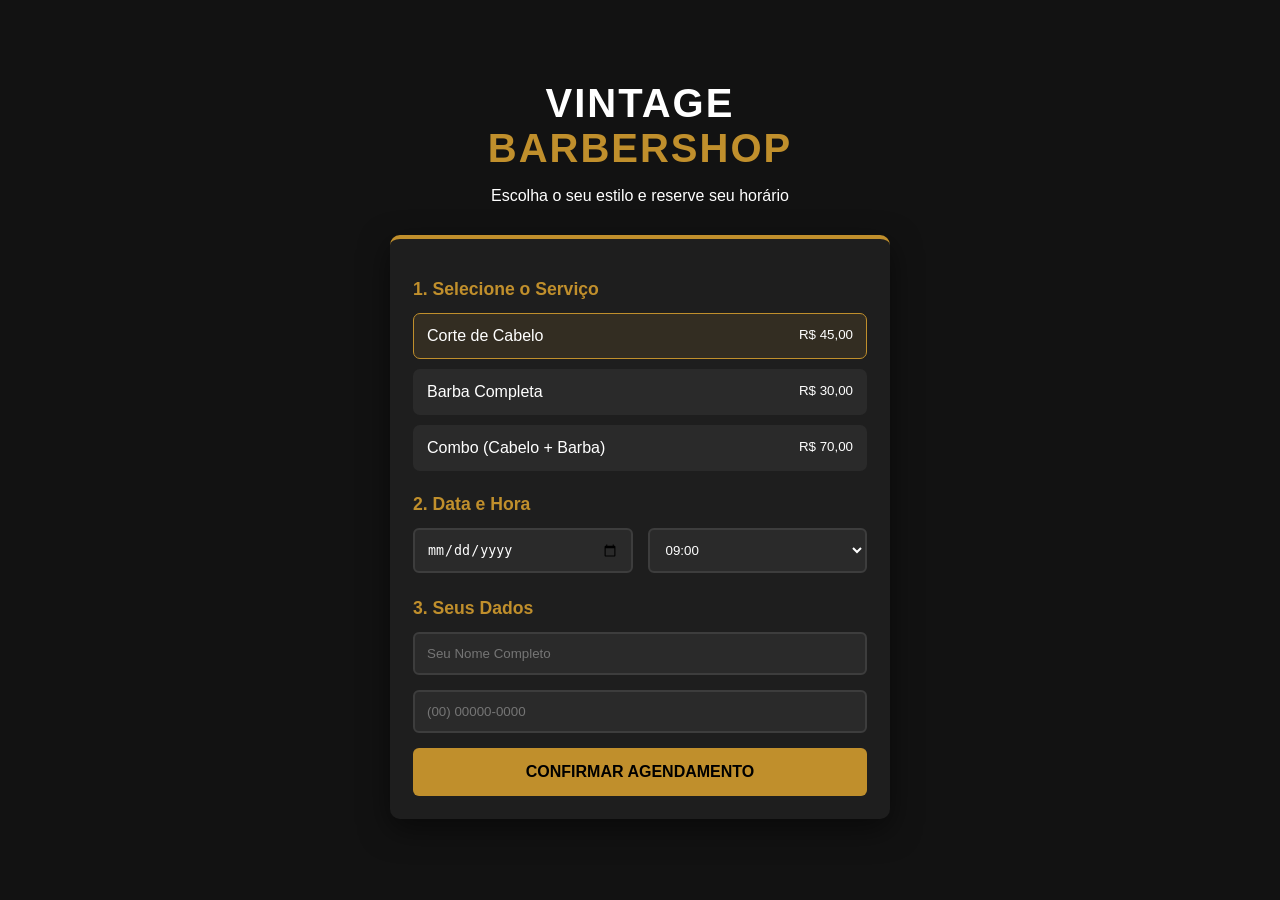
==== index.html @ 1f41ed08 "Feito" ====
<!DOCTYPE html>
<html lang="pt-br">
<head>
    <meta charset="UTF-8">
    <meta name="viewport" content="width=device-width, initial-scale=1.0">
    <title>BarberShop | Agendamento</title>
    <link rel="stylesheet" href="style.css">
</head>
<body>
    <div class="container">
        <header>
            <h1>Vintage <span>BarberShop</span></h1>
            <p>Escolha o seu estilo e reserve seu horário</p>
        </header>

        <main class="booking-card">
            <section class="services">
                <h3>1. Selecione o Serviço</h3>
                <div class="options">
                    <label class="option-item">
                        <input type="radio" name="service" value="cabelo" checked>
                        <div class="card-content">
                            <span>Corte de Cabelo</span>
                            <small>R$ 45,00</small>
                        </div>
                    </label>
                    <label class="option-item">
                        <input type="radio" name="service" value="barba">
                        <div class="card-content">
                            <span>Barba Completa</span>
                            <small>R$ 30,00</small>
                        </div>
                    </label>
                    <label class="option-item">
                        <input type="radio" name="service" value="combo">
                        <div class="card-content">
                            <span>Combo (Cabelo + Barba)</span>
                            <small>R$ 70,00</small>
                        </div>
                    </label>
                </div>
            </section>

            <section class="datetime">
                <h3>2. Data e Hora</h3>
                <div class="inputs">
                    <input type="date" id="date">
                    <select id="time">
                        <option value="09:00">09:00</option>
                        <option value="10:00">10:00</option>
                        <option value="14:00">14:00</option>
                        <option value="16:00">16:00</option>
                    </select>
                </div>
            </section>

            <section class="client-info">
                <h3>3. Seus Dados</h3>
                <input type="text" placeholder="Seu Nome Completo">
                <input type="tel" placeholder="(00) 00000-0000">
                <button type="submit" class="btn-confirm">Confirmar Agendamento</button>
            </section>
        </main>
    </div>
</body>
</html>
---- style.css ----
:root {
    --primary: #c08f2c; /* Dourado/Bronze */
    --bg: #121212;
    --card-bg: #1e1e1e;
    --text: #ffffff;
    --text-muted: #a0a0a0;
}

body {
    background-color: var(--bg);
    color: var(--text);
    font-family: 'Segoe UI', Tahoma, Geneva, Verdana, sans-serif;
    margin: 0;
    display: flex;
    justify-content: center;
    align-items: center;
    min-height: 100vh;
}

.container {
    width: 100%;
    max-width: 500px;
    padding: 20px;
}

header {
    text-align: center;
    margin-bottom: 30px;
}

header h1 {
    font-size: 2.5rem;
    margin: 0;
    text-transform: uppercase;
    letter-spacing: 2px;
}

header h1 span {
    color: var(--primary);
}

.booking-card {
    background: var(--card-bg);
    padding: 23px;
    border-radius: 10px;
    box-shadow: 0 10px 30px rgba(0,0,0,0.5);
    border-top: 4px solid var(--primary);
}

h3 {
    font-size: 1.1rem;
    margin-bottom: 13px;
    color: var(--primary);
}

/* Opções de Serviço */
.options {
    display: flex;
    flex-direction: column;
    gap: 10px;
    margin-bottom: 23px;
}

.option-item {
    cursor: pointer;
}

.option-item input {
    display: none;
}

.card-content {
    background: #2a2a2a;
    padding: 13px;
    border-radius: 7px;
    display: flex;
    justify-content: space-between;
    transition: 0.3s;
    border: 1px solid transparent;
}

.option-item input:checked + .card-content {
    border-color: var(--primary);
    background: #332d22;
}

/* Inputs de Data e Hora */
.inputs {
    display: grid;
    grid-template-columns: 1fr 1fr;
    gap: 15px;
    margin-bottom: 25px;
}

input[type="date"], 
input[type="text"], 
input[type="tel"], 
select {
    width: 100%;
    padding: 12px;
    background: #2a2a2a;
    border: 2px solid #3d3d3d;
    color: white;
    border-radius: 6px;
    outline: none;
    box-sizing: border-box;
}

.client-info input {
    margin-bottom: 15px;
}

/* Botão */
.btn-confirm {
    width: 100%;
    padding: 15px;
    background: var(--primary);
    border: none;
    border-radius: 6px;
    color: #000;
    font-weight: bold;
    font-size: 1rem;
    cursor: pointer;
    transition: 0.3s;
    text-transform: uppercase;
}

.btn-confirm:hover {
    background: #ffa600;
    transform: translateY(-2px);
}
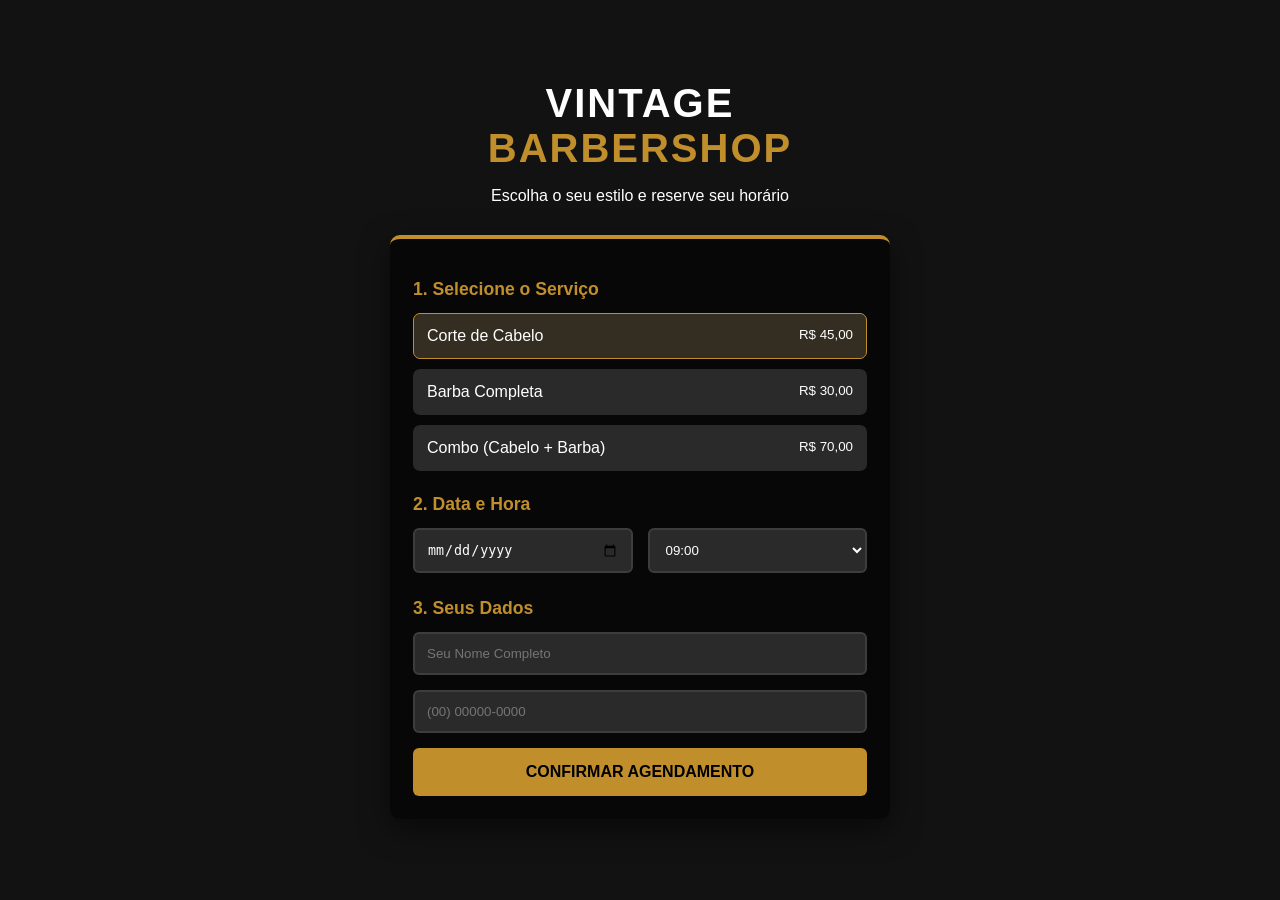
==== commit 5d3914fb: "feito mais horario" ====
--- a/index.html
+++ b/index.html
@@ -50,6 +50,7 @@
                         <option value="10:00">10:00</option>
                         <option value="14:00">14:00</option>
                         <option value="16:00">16:00</option>
+                        <option value="16:00">17:30</option>
                     </select>
                 </div>
             </section>
--- a/style.css
+++ b/style.css
@@ -1,9 +1,9 @@
 :root {
     --primary: #c08f2c; /* Dourado/Bronze */
     --bg: #121212;
-    --card-bg: #1e1e1e;
+    --card-bg: #070707;
     --text: #ffffff;
-    --text-muted: #a0a0a0;
+    --text-muted: #868686;
 }
 
 body {
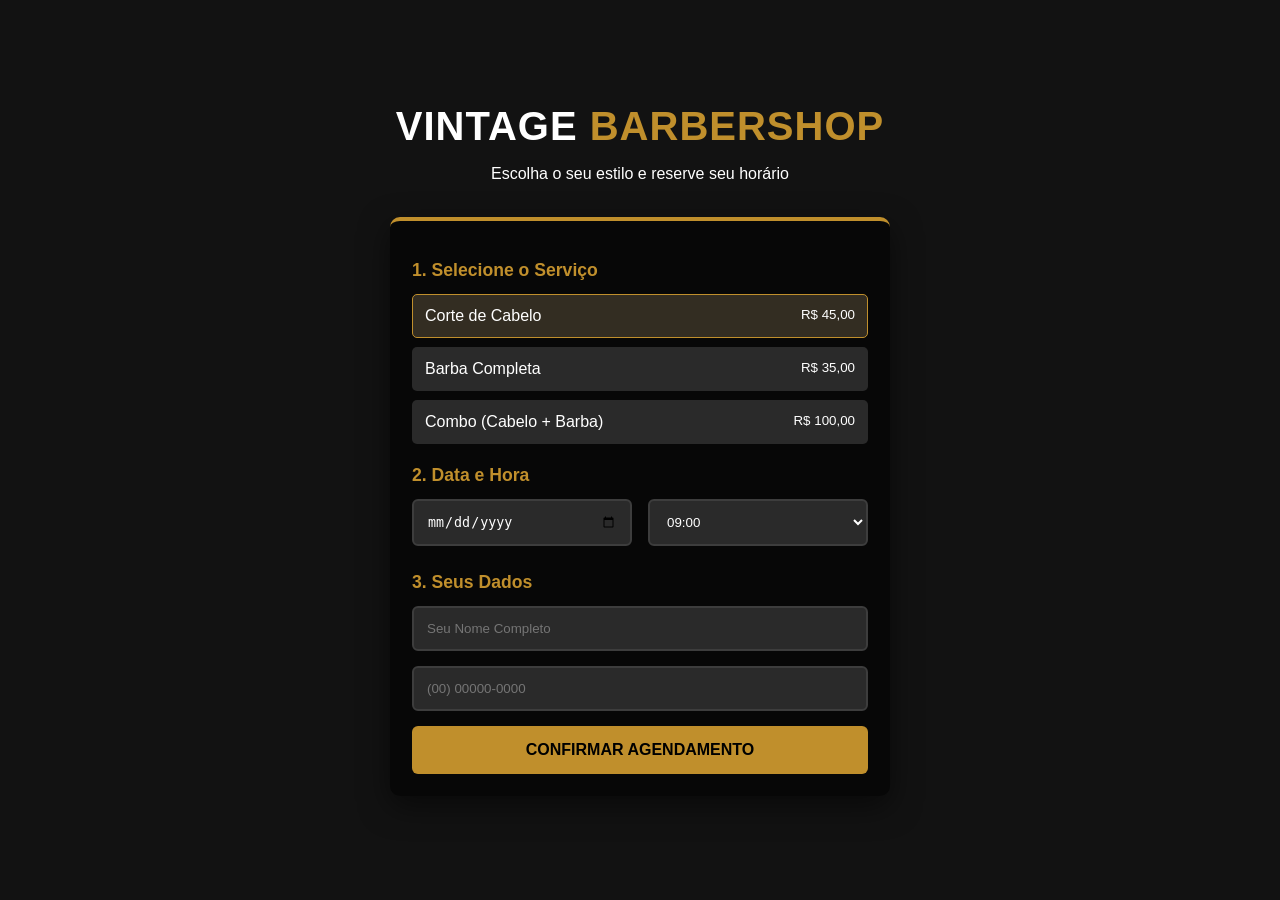
==== commit 62fd98a0: "ajustes feitos" ====
--- a/index.html
+++ b/index.html
@@ -28,14 +28,14 @@
                         <input type="radio" name="service" value="barba">
                         <div class="card-content">
                             <span>Barba Completa</span>
-                            <small>R$ 30,00</small>
+                            <small>R$ 35,00</small>
                         </div>
                     </label>
                     <label class="option-item">
                         <input type="radio" name="service" value="combo">
                         <div class="card-content">
                             <span>Combo (Cabelo + Barba)</span>
-                            <small>R$ 70,00</small>
+                            <small>R$ 100,00</small>
                         </div>
                     </label>
                 </div>
@@ -50,7 +50,11 @@
                         <option value="10:00">10:00</option>
                         <option value="14:00">14:00</option>
                         <option value="16:00">16:00</option>
-                        <option value="16:00">17:30</option>
+                        <option value="17:00">17:30</option>
+                        <option value="18:00">18:00</option>
+                         <option value="19:00">19:00</option>
+                          <option value="20:00">20:00</option>
+                           <option value="21:00">21:00</option>
                     </select>
                 </div>
             </section>
--- a/style.css
+++ b/style.css
@@ -20,19 +20,19 @@
 .container {
     width: 100%;
     max-width: 500px;
-    padding: 20px;
+    padding: 19px;
 }
 
 header {
     text-align: center;
-    margin-bottom: 30px;
+    margin-bottom: 34px;
 }
 
 header h1 {
     font-size: 2.5rem;
     margin: 0;
     text-transform: uppercase;
-    letter-spacing: 2px;
+    letter-spacing: 1px;
 }
 
 header h1 span {
@@ -41,7 +41,7 @@
 
 .booking-card {
     background: var(--card-bg);
-    padding: 23px;
+    padding: 22px;
     border-radius: 10px;
     box-shadow: 0 10px 30px rgba(0,0,0,0.5);
     border-top: 4px solid var(--primary);
@@ -57,8 +57,8 @@
 .options {
     display: flex;
     flex-direction: column;
-    gap: 10px;
-    margin-bottom: 23px;
+    gap: 9px;
+    margin-bottom: 21px;
 }
 
 .option-item {
@@ -71,8 +71,8 @@
 
 .card-content {
     background: #2a2a2a;
-    padding: 13px;
-    border-radius: 7px;
+    padding: 12px;
+    border-radius: 5px;
     display: flex;
     justify-content: space-between;
     transition: 0.3s;
@@ -88,8 +88,8 @@
 .inputs {
     display: grid;
     grid-template-columns: 1fr 1fr;
-    gap: 15px;
-    margin-bottom: 25px;
+    gap: 16px;
+    margin-bottom: 26px;
 }
 
 input[type="date"], 
@@ -97,7 +97,7 @@
 input[type="tel"], 
 select {
     width: 100%;
-    padding: 12px;
+    padding: 13px;
     background: #2a2a2a;
     border: 2px solid #3d3d3d;
     color: white;
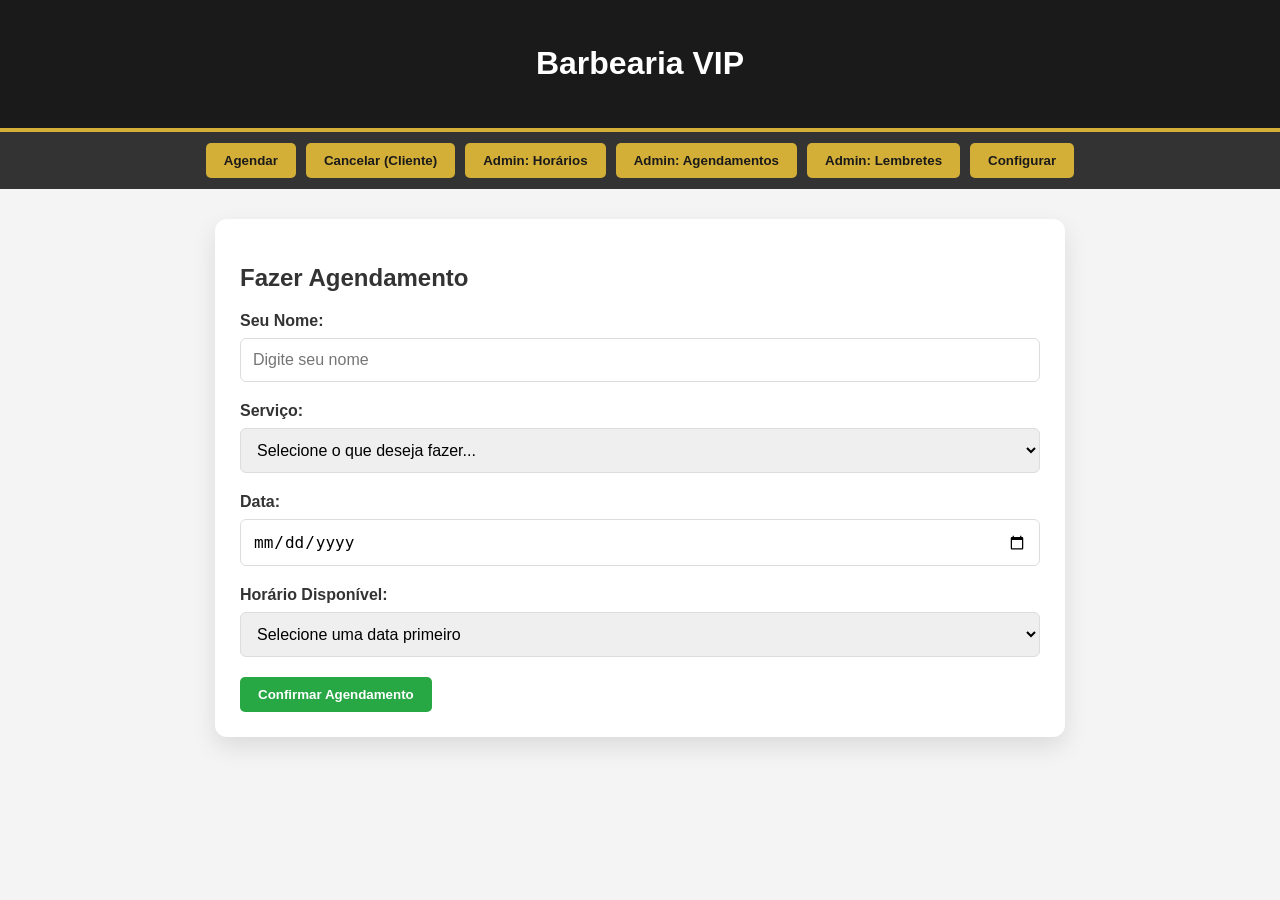
==== commit 99d11c9b: "feito ajustes" ====
--- a/index.html
+++ b/index.html
@@ -1,71 +1,116 @@
 <!DOCTYPE html>
-<html lang="pt-br">
+<html lang="pt-BR">
 <head>
     <meta charset="UTF-8">
     <meta name="viewport" content="width=device-width, initial-scale=1.0">
-    <title>BarberShop | Agendamento</title>
+    <title>Barbearia VIP - Sistema de Agendamento</title>
     <link rel="stylesheet" href="style.css">
 </head>
 <body>
-    <div class="container">
-        <header>
-            <h1>Vintage <span>BarberShop</span></h1>
-            <p>Escolha o seu estilo e reserve seu horário</p>
-        </header>
 
-        <main class="booking-card">
-            <section class="services">
-                <h3>1. Selecione o Serviço</h3>
-                <div class="options">
-                    <label class="option-item">
-                        <input type="radio" name="service" value="cabelo" checked>
-                        <div class="card-content">
-                            <span>Corte de Cabelo</span>
-                            <small>R$ 45,00</small>
-                        </div>
-                    </label>
-                    <label class="option-item">
-                        <input type="radio" name="service" value="barba">
-                        <div class="card-content">
-                            <span>Barba Completa</span>
-                            <small>R$ 35,00</small>
-                        </div>
-                    </label>
-                    <label class="option-item">
-                        <input type="radio" name="service" value="combo">
-                        <div class="card-content">
-                            <span>Combo (Cabelo + Barba)</span>
-                            <small>R$ 100,00</small>
-                        </div>
-                    </label>
-                </div>
-            </section>
+<header>
+    <h1>Barbearia VIP</h1>
+</header>
 
-            <section class="datetime">
-                <h3>2. Data e Hora</h3>
-                <div class="inputs">
-                    <input type="date" id="date">
-                    <select id="time">
-                        <option value="09:00">09:00</option>
-                        <option value="10:00">10:00</option>
-                        <option value="14:00">14:00</option>
-                        <option value="16:00">16:00</option>
-                        <option value="17:00">17:30</option>
-                        <option value="18:00">18:00</option>
-                         <option value="19:00">19:00</option>
-                          <option value="20:00">20:00</option>
-                           <option value="21:00">21:00</option>
-                    </select>
-                </div>
-            </section>
+<nav>
+    <button onclick="showTab('tab-agendar')">Agendar</button>
+    <button onclick="showTab('tab-cancelar')">Cancelar (Cliente)</button>
+    <button onclick="checkAdminAuth('tab-horarios')">Admin: Horários</button>
+    <button onclick="checkAdminAuth('tab-agendamentos')">Admin: Agendamentos <span id="badge-count" class="badge" style="display:none;">0</span></button>
+    <button onclick="checkAdminAuth('tab-lembretes')">Admin: Lembretes</button>
+    <button onclick="checkAdminAuth('tab-config')">Configurar</button>
+    <button id="btn-sair" onclick="logoutAdmin()" style="display:none;" class="btn-danger">Sair</button>
+</nav>
 
-            <section class="client-info">
-                <h3>3. Seus Dados</h3>
-                <input type="text" placeholder="Seu Nome Completo">
-                <input type="tel" placeholder="(00) 00000-0000">
-                <button type="submit" class="btn-confirm">Confirmar Agendamento</button>
-            </section>
-        </main>
+<div class="container">
+    <div id="tab-login" class="tab-content">
+        <div id="admin-lock">
+            <h2>Área Restrita</h2>
+            <p>Digite a senha para acessar o painel administrativo.</p>
+            <div class="form-group">
+                <input type="password" id="admin-senha" placeholder="Senha padrão: 1234">
+            </div>
+            <button onclick="loginAdmin()">Entrar</button>
+        </div>
     </div>
+
+    <div id="tab-agendar" class="tab-content active">
+        <h2>Fazer Agendamento</h2>
+        <div class="form-group">
+            <label>Seu Nome:</label>
+            <input type="text" id="cliente-nome" placeholder="Digite seu nome">
+        </div>
+        
+        <div class="form-group">
+            <label>Serviço:</label>
+            <select id="cliente-servico">
+                <option value="">Selecione o que deseja fazer...</option>
+                <option value="Corte de Cabelo">Corte de Cabelo - R$ 40,00</option>
+                <option value="Barba">Barba - R$ 30,00</option>
+                <option value="Corte e Barba">Corte e Barba - R$ 60,00</option>
+            </select>
+        </div>
+
+        <div class="form-group">
+            <label>Data:</label>
+            <input type="date" id="cliente-data" onchange="loadAvailableSlots()">
+        </div>
+        <div class="form-group">
+            <label>Horário Disponível:</label>
+            <select id="cliente-horario">
+                <option value="">Selecione uma data primeiro</option>
+            </select>
+        </div>
+        <button class="btn-success" onclick="agendar()">Confirmar Agendamento</button>
+        <div id="agendamento-sucesso" class="alert-success" style="display:none;"></div>
+    </div>
+
+    <div id="tab-cancelar" class="tab-content">
+        <h2>Cancelar Agendamento</h2>
+        <p>Insira o código de 4 letras que você recebeu no momento do agendamento.</p>
+        <div class="form-group">
+            <input type="text" id="codigo-cancelamento" placeholder="Ex: A7B9" maxlength="4" style="text-transform: uppercase;">
+        </div>
+        <button class="btn-danger" onclick="cancelarAgendamento()">Cancelar Meu Horário</button>
+    </div>
+
+    <div id="tab-horarios" class="tab-content">
+        <h2>Gerenciar Horários</h2>
+        <div class="form-group">
+            <label>Data:</label>
+            <input type="date" id="admin-data" onchange="renderAdminHorarios()">
+        </div>
+        <div id="lista-horarios-admin"></div>
+    </div>
+
+    <div id="tab-agendamentos" class="tab-content">
+        <h2>Agendamentos do Dia</h2>
+        <div id="resumo-faturamento" style="margin-bottom: 15px; font-size: 18px; color: var(--success); font-weight: bold;"></div>
+        <div id="lista-agendamentos"></div>
+    </div>
+
+    <div id="tab-lembretes" class="tab-content">
+        <h2>Lembretes (WhatsApp)</h2>
+        <p>Acompanhe os horários de hoje:</p>
+        <div id="lista-lembretes"></div>
+    </div>
+
+    <div id="tab-config" class="tab-content">
+        <h2>Configurações</h2>
+        <div class="form-group">
+            <label>Nova Senha Admin:</label>
+            <input type="password" id="nova-senha">
+        </div>
+        <button onclick="mudarSenha()">Salvar Nova Senha</button>
+        <hr>
+        <div class="form-group">
+            <label>Seu número de WhatsApp (com DDD):</label>
+            <input type="text" id="admin-whatsapp" placeholder="Ex: 5511999999999">
+        </div>
+        <button onclick="salvarConfig()">Salvar Configurações</button>
+    </div>
+</div>
+
+<script src="script.js"></script>
 </body>
 </html>
--- a/style.css
+++ b/style.css
@@ -1,131 +1,134 @@
 :root {
-    --primary: #c08f2c; /* Dourado/Bronze */
-    --bg: #121212;
-    --card-bg: #070707;
-    --text: #ffffff;
-    --text-muted: #868686;
+    --primary: #1a1a1a;
+    --secondary: #d4af37; /* Dourado Barbearia */
+    --bg: #f4f4f4;
+    --white: #ffffff;
+    --text: #333;
+    --danger: #dc3545;
+    --success: #28a745;
+    --info: #007bff;
 }
 
 body {
+    font-family: 'Segoe UI', Tahoma, Geneva, Verdana, sans-serif;
     background-color: var(--bg);
     color: var(--text);
-    font-family: 'Segoe UI', Tahoma, Geneva, Verdana, sans-serif;
     margin: 0;
-    display: flex;
-    justify-content: center;
-    align-items: center;
-    min-height: 100vh;
-}
-
-.container {
-    width: 100%;
-    max-width: 500px;
-    padding: 19px;
+    padding: 0;
 }
 
 header {
+    background: var(--primary);
+    color: var(--white);
+    padding: 1.5rem;
     text-align: center;
-    margin-bottom: 34px;
+    border-bottom: 4px solid var(--secondary);
 }
 
-header h1 {
-    font-size: 2.5rem;
-    margin: 0;
-    text-transform: uppercase;
-    letter-spacing: 1px;
+nav {
+    display: flex;
+    justify-content: center;
+    background: #333;
+    padding: 0.7rem;
+    gap: 10px;
+    flex-wrap: wrap;
 }
 
-header h1 span {
+button {
+    background: var(--secondary);
     color: var(--primary);
+    border: none;
+    padding: 10px 18px;
+    cursor: pointer;
+    font-weight: bold;
+    border-radius: 5px;
+    transition: transform 0.1s;
 }
 
-.booking-card {
-    background: var(--card-bg);
-    padding: 22px;
-    border-radius: 10px;
-    box-shadow: 0 10px 30px rgba(0,0,0,0.5);
-    border-top: 4px solid var(--primary);
+button:active {
+    transform: scale(0.95);
 }
 
-h3 {
-    font-size: 1.1rem;
-    margin-bottom: 13px;
-    color: var(--primary);
+button:hover {
+    opacity: 0.9;
 }
 
-/* Opções de Serviço */
-.options {
-    display: flex;
-    flex-direction: column;
-    gap: 9px;
-    margin-bottom: 21px;
+.btn-danger { background: var(--danger); color: white; }
+.btn-success { background: var(--success); color: white; }
+
+.container {
+    max-width: 800px;
+    margin: 30px auto;
+    background: var(--white);
+    padding: 25px;
+    border-radius: 12px;
+    box-shadow: 0 10px 25px rgba(0,0,0,0.1);
 }
 
-.option-item {
-    cursor: pointer;
+.tab-content {
+    display: none;
+    animation: fadeIn 0.3s ease;
 }
 
-.option-item input {
-    display: none;
+.tab-content.active {
+    display: block;
 }
 
-.card-content {
-    background: #2a2a2a;
+@keyframes fadeIn {
+    from { opacity: 0; transform: translateY(10px); }
+    to { opacity: 1; transform: translateY(0); }
+}
+
+.form-group {
+    margin-bottom: 20px;
+}
+
+label {
+    display: block;
+    margin-bottom: 8px;
+    font-weight: 600;
+}
+
+input, select {
+    width: 100%;
     padding: 12px;
-    border-radius: 5px;
+    border: 1px solid #ddd;
+    border-radius: 6px;
+    box-sizing: border-box;
+    font-size: 16px;
+}
+
+.badge {
+    background: var(--danger);
+    color: white;
+    padding: 2px 7px;
+    border-radius: 10px;
+    font-size: 11px;
+    vertical-align: top;
+    margin-left: 5px;
+}
+
+.list-item {
+    border: 1px solid #eee;
+    padding: 15px;
+    margin-bottom: 12px;
     display: flex;
     justify-content: space-between;
-    transition: 0.3s;
-    border: 1px solid transparent;
+    align-items: center;
+    border-radius: 8px;
+    background: #fafafa;
 }
 
-.option-item input:checked + .card-content {
-    border-color: var(--primary);
-    background: #332d22;
+.alert-success {
+    margin-top: 20px;
+    padding: 15px;
+    background: #e8f5e9;
+    color: #2e7d32;
+    border-radius: 6px;
+    border-left: 5px solid var(--success);
 }
 
-/* Inputs de Data e Hora */
-.inputs {
-    display: grid;
-    grid-template-columns: 1fr 1fr;
-    gap: 16px;
-    margin-bottom: 26px;
-}
-
-input[type="date"], 
-input[type="text"], 
-input[type="tel"], 
-select {
-    width: 100%;
-    padding: 13px;
-    background: #2a2a2a;
-    border: 2px solid #3d3d3d;
-    color: white;
-    border-radius: 6px;
-    outline: none;
-    box-sizing: border-box;
-}
-
-.client-info input {
-    margin-bottom: 15px;
-}
-
-/* Botão */
-.btn-confirm {
-    width: 100%;
-    padding: 15px;
-    background: var(--primary);
-    border: none;
-    border-radius: 6px;
-    color: #000;
-    font-weight: bold;
-    font-size: 1rem;
-    cursor: pointer;
-    transition: 0.3s;
-    text-transform: uppercase;
-}
-
-.btn-confirm:hover {
-    background: #ffa600;
-    transform: translateY(-2px);
+#admin-lock {
+    text-align: center;
+    padding: 40px 0;
 }
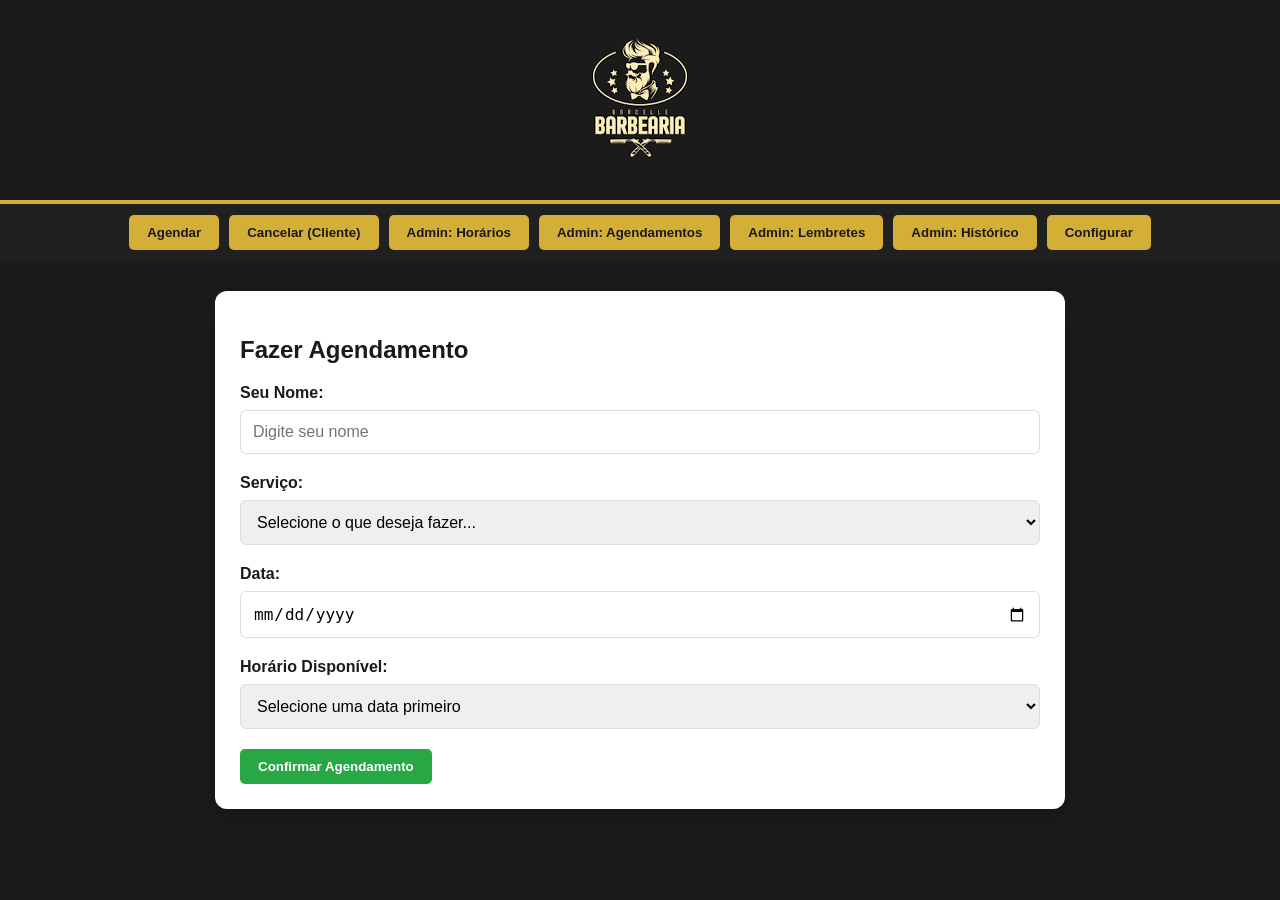
==== commit 8cb04a3b: "feito mudanças de senha" ====
--- a/index.html
+++ b/index.html
@@ -9,7 +9,7 @@
 <body>
 
 <header>
-    <h1>Barbearia VIP</h1>
+    <img src="[data-uri]" alt="Logo Barbearia" class="logo">
 </header>
 
 <nav>
@@ -18,6 +18,7 @@
     <button onclick="checkAdminAuth('tab-horarios')">Admin: Horários</button>
     <button onclick="checkAdminAuth('tab-agendamentos')">Admin: Agendamentos <span id="badge-count" class="badge" style="display:none;">0</span></button>
     <button onclick="checkAdminAuth('tab-lembretes')">Admin: Lembretes</button>
+    <button onclick="checkAdminAuth('tab-historico')">Admin: Histórico</button>
     <button onclick="checkAdminAuth('tab-config')">Configurar</button>
     <button id="btn-sair" onclick="logoutAdmin()" style="display:none;" class="btn-danger">Sair</button>
 </nav>
@@ -28,7 +29,7 @@
             <h2>Área Restrita</h2>
             <p>Digite a senha para acessar o painel administrativo.</p>
             <div class="form-group">
-                <input type="password" id="admin-senha" placeholder="Senha padrão: 1234">
+                <input type="password" id="admin-senha" placeholder="Senha: ">
             </div>
             <button onclick="loginAdmin()">Entrar</button>
         </div>
@@ -40,7 +41,6 @@
             <label>Seu Nome:</label>
             <input type="text" id="cliente-nome" placeholder="Digite seu nome">
         </div>
-        
         <div class="form-group">
             <label>Serviço:</label>
             <select id="cliente-servico">
@@ -50,7 +50,6 @@
                 <option value="Corte e Barba">Corte e Barba - R$ 60,00</option>
             </select>
         </div>
-
         <div class="form-group">
             <label>Data:</label>
             <input type="date" id="cliente-data" onchange="loadAvailableSlots()">
@@ -95,6 +94,16 @@
         <div id="lista-lembretes"></div>
     </div>
 
+    <div id="tab-historico" class="tab-content">
+        <h2>Histórico e Relatório</h2>
+        <div class="form-group">
+            <label>Filtrar por Mês:</label>
+            <input type="month" id="admin-mes" onchange="renderAdminHistorico()">
+        </div>
+        <div id="resumo-historico" style="margin-bottom: 15px; font-size: 16px; font-weight: bold;"></div>
+        <div id="lista-historico"></div>
+    </div>
+
     <div id="tab-config" class="tab-content">
         <h2>Configurações</h2>
         <div class="form-group">
--- a/style.css
+++ b/style.css
@@ -1,9 +1,9 @@
 :root {
     --primary: #1a1a1a;
     --secondary: #d4af37; /* Dourado Barbearia */
-    --bg: #f4f4f4;
+    --bg: #1a1a1a;
     --white: #ffffff;
-    --text: #333;
+    --text: #1a1a1a;
     --danger: #dc3545;
     --success: #28a745;
     --info: #007bff;
@@ -28,7 +28,7 @@
 nav {
     display: flex;
     justify-content: center;
-    background: #333;
+    background: #202020;
     padding: 0.7rem;
     gap: 10px;
     flex-wrap: wrap;
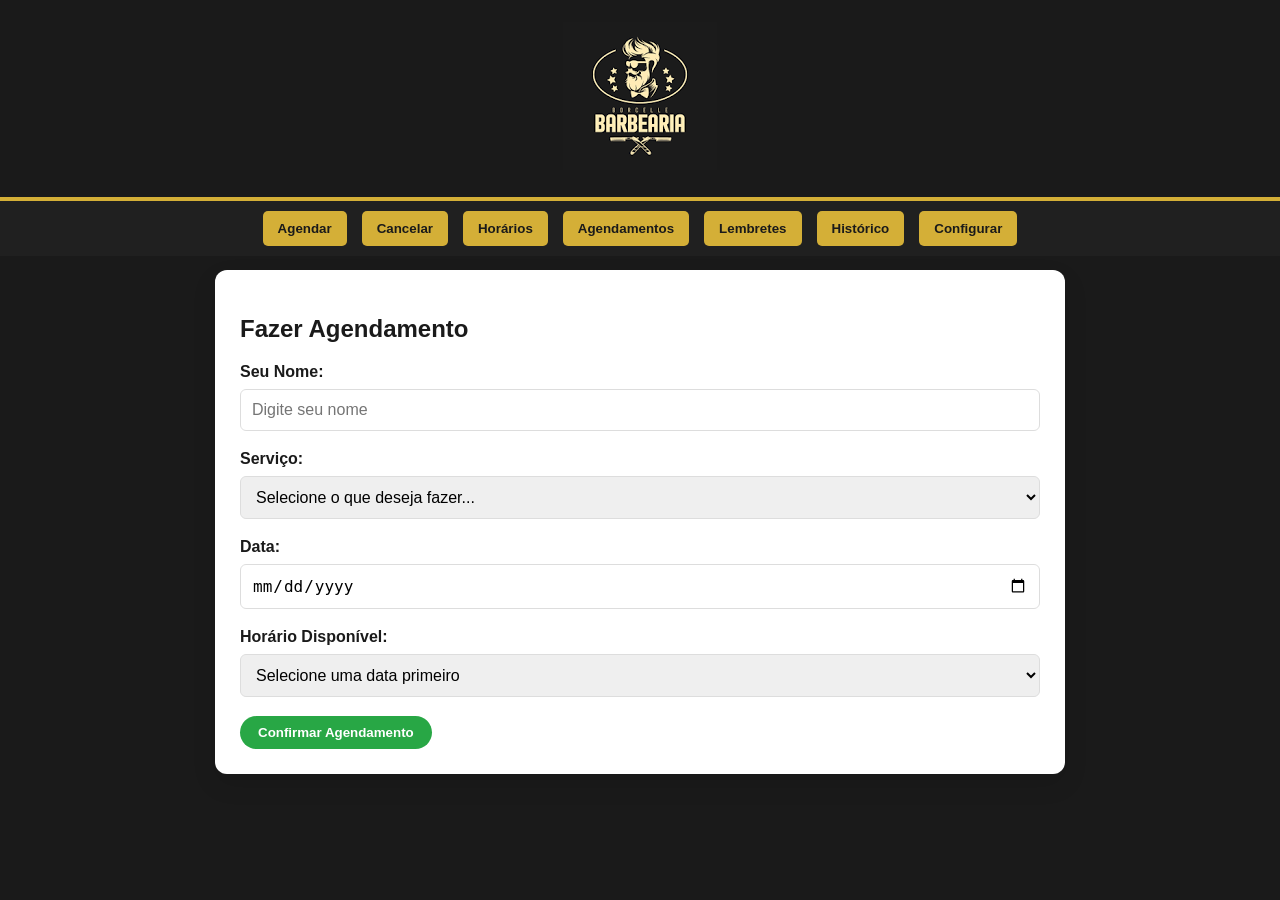
==== commit 81c1a0b0: "feito barra navegação para o celular" ====
--- a/index.html
+++ b/index.html
@@ -12,15 +12,19 @@
     <img src="[data-uri]" alt="Logo Barbearia" class="logo">
 </header>
 
-<nav>
-    <button onclick="showTab('tab-agendar')">Agendar</button>
-    <button onclick="showTab('tab-cancelar')">Cancelar (Cliente)</button>
-    <button onclick="checkAdminAuth('tab-horarios')">Admin: Horários</button>
-    <button onclick="checkAdminAuth('tab-agendamentos')">Admin: Agendamentos <span id="badge-count" class="badge" style="display:none;">0</span></button>
-    <button onclick="checkAdminAuth('tab-lembretes')">Admin: Lembretes</button>
-    <button onclick="checkAdminAuth('tab-historico')">Admin: Histórico</button>
-    <button onclick="checkAdminAuth('tab-config')">Configurar</button>
-    <button id="btn-sair" onclick="logoutAdmin()" style="display:none;" class="btn-danger">Sair</button>
+<nav class="navbar">
+    <button class="menu-toggle" onclick="toggleMenu()">☰ Menu</button>
+    
+    <div class="nav-links" id="navLinks">
+        <button onclick="showTab('tab-agendar'); closeMenu()">Agendar</button>
+        <button onclick="showTab('tab-cancelar'); closeMenu()">Cancelar</button>
+        <button onclick="checkAdminAuth('tab-horarios'); closeMenu()">Horários</button>
+        <button onclick="checkAdminAuth('tab-agendamentos'); closeMenu()">Agendamentos <span id="badge-count" class="badge" style="display:none;">0</span></button>
+        <button onclick="checkAdminAuth('tab-lembretes'); closeMenu()">Lembretes</button>
+        <button onclick="checkAdminAuth('tab-historico'); closeMenu()">Histórico</button>
+        <button onclick="checkAdminAuth('tab-config'); closeMenu()">Configurar</button>
+        <button id="btn-sair" onclick="logoutAdmin(); closeMenu()" style="display:none;" class="btn-danger">Sair</button>
+    </div>
 </nav>
 
 <div class="container">
--- a/style.css
+++ b/style.css
@@ -20,7 +20,7 @@
 header {
     background: var(--primary);
     color: var(--white);
-    padding: 1.5rem;
+    padding: 1.4rem;
     text-align: center;
     border-bottom: 4px solid var(--secondary);
 }
@@ -28,9 +28,9 @@
 nav {
     display: flex;
     justify-content: center;
-    background: #202020;
-    padding: 0.7rem;
-    gap: 10px;
+    background: #2e2e2e;
+    padding: 0.6rem;
+    gap: 9px;
     flex-wrap: wrap;
 }
 
@@ -38,10 +38,10 @@
     background: var(--secondary);
     color: var(--primary);
     border: none;
-    padding: 10px 18px;
+    padding: 9px 18px;
     cursor: pointer;
     font-weight: bold;
-    border-radius: 5px;
+    border-radius: 21px;
     transition: transform 0.1s;
 }
 
@@ -58,12 +58,27 @@
 
 .container {
     max-width: 800px;
-    margin: 30px auto;
+    margin: 14px auto; /* Margem um pouco menor para aproveitar a tela */
     background: var(--white);
     padding: 25px;
     border-radius: 12px;
     box-shadow: 0 10px 25px rgba(0,0,0,0.1);
-}
+    
+    /* A mágica do App Nativo acontece aqui: */
+    flex: 1; 
+    overflow-y: auto; /* Libera a rolagem só aqui dentro se a lista crescer */
+    width: 90%; /* Garante que não vai encostar nas bordas do celular */
+}
+
+/* Esconde a barra de rolagem de dentro do container também */
+.container::-webkit-scrollbar {
+    display: none;
+}
+.container {
+    -ms-overflow-style: none;
+    scrollbar-width: none;
+}
+
 
 .tab-content {
     display: none;
@@ -80,7 +95,7 @@
 }
 
 .form-group {
-    margin-bottom: 20px;
+    margin-bottom: 19px;
 }
 
 label {
@@ -91,7 +106,7 @@
 
 input, select {
     width: 100%;
-    padding: 12px;
+    padding: 11px;
     border: 1px solid #ddd;
     border-radius: 6px;
     box-sizing: border-box;
@@ -110,12 +125,12 @@
 
 .list-item {
     border: 1px solid #eee;
-    padding: 15px;
-    margin-bottom: 12px;
+    padding: 14px;
+    margin-bottom: 11px;
     display: flex;
     justify-content: space-between;
     align-items: center;
-    border-radius: 8px;
+    border-radius: 9px;
     background: #fafafa;
 }
 
@@ -128,7 +143,67 @@
     border-left: 5px solid var(--success);
 }
 
-#admin-lock {
-    text-align: center;
-    padding: 40px 0;
+
+/* --- CONFIGURAÇÃO PARA O PC (Em Linha) --- */
+.navbar {
+    background: #202020;
+    padding: 10px 20px;
+}
+
+/* Oculta o botão de "☰ Menu" no PC */
+.menu-toggle {
+    display: none; 
+    width: 100%;
+    background: #444;
+    color: var(--secondary);
+    font-size: 18px;
+    padding: 12px;
+}
+
+/* Botões em LINHA no PC */
+.nav-links {
+    display: flex;
+    flex-direction: row; /* Ficam em linha */
+    justify-content: center;
+    gap: 15px;
+    flex-wrap: wrap;
+}
+
+.nav-links button {
+    background: var(--secondary);
+    color: var(--primary);
+    border: none;
+    padding: 10px 15px;
+    cursor: pointer;
+    font-weight: bold;
+    border-radius: 5px;
+    transition: 0.2s;
+}
+
+.nav-links button:hover {
+    opacity: 0.9;
+}
+
+/* --- CONFIGURAÇÃO PARA O CELULAR (Quando Aperta, vira Coluna) --- */
+@media (max-width: 768px) {
+    .menu-toggle {
+        display: block; /* O botão "☰ Menu" aparece no celular */
+    }
+
+    .nav-links {
+        display: none; /* Esconde os botões por padrão no celular */
+        flex-direction: column; /* Quando aparecerem, será em COLUNA */
+        margin-top: 10px;
+        gap: 8px;
+    }
+
+    .nav-links button {
+        width: 100%; /* Botões esticam de lado a lado */
+        padding: 15px; /* Ficam mais fáceis de tocar com o dedo */
+    }
+
+    /* Esta classe faz o menu aparecer quando o botão for apertado */
+    .nav-links.mostrar {
+        display: flex;
+    }
 }
